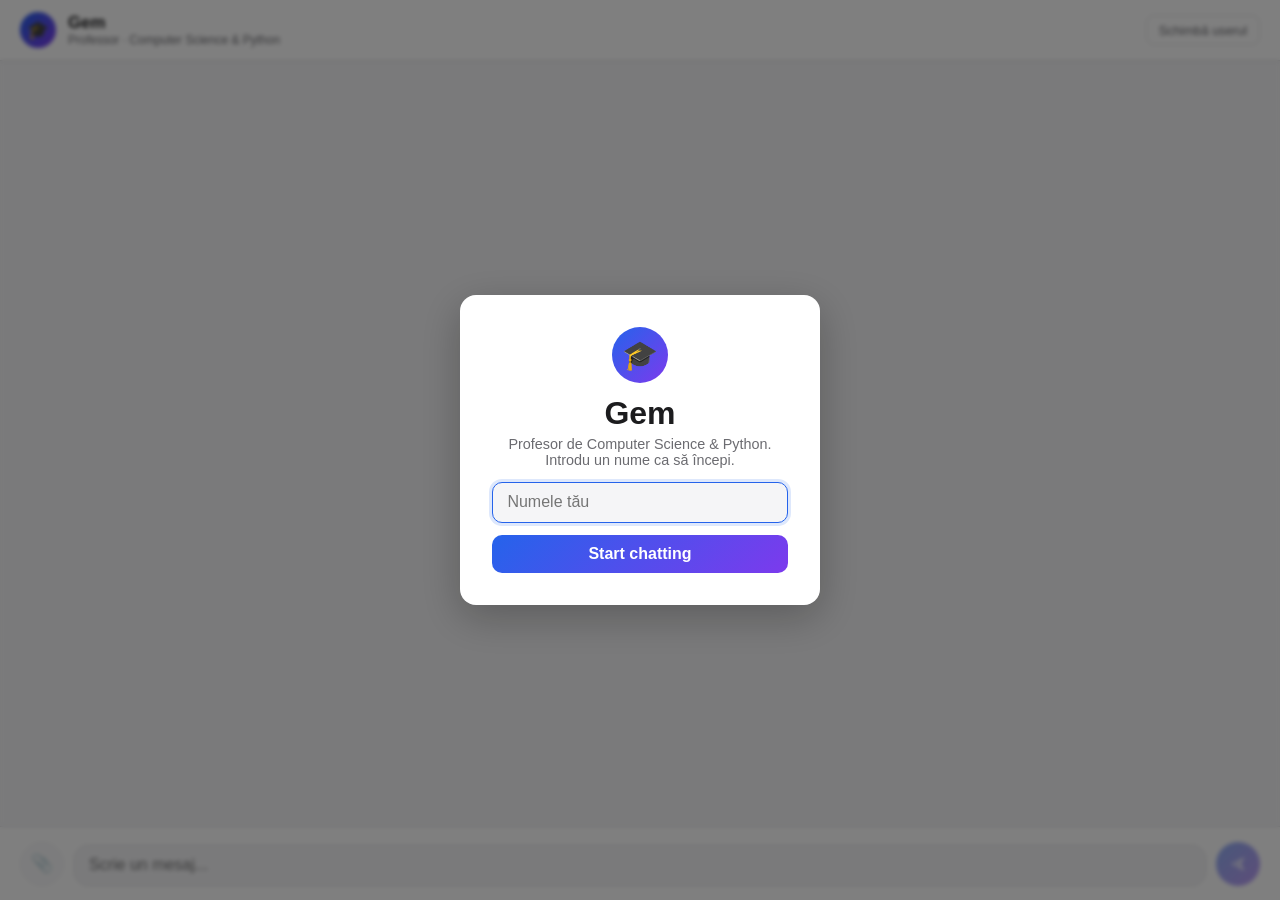
==== lab5/lab_5_skel/static/index.html @ 884dc6f9 "Session 6: fix required extensions, add web UI + multi-user backend, file upload tool Bug fixes: con" ====
<!doctype html>
<html lang="ro">
<head>
<meta charset="utf-8">
<meta name="viewport" content="width=device-width, initial-scale=1">
<title>Gem — AI Teaching Assistant</title>
<link rel="stylesheet" href="style.css">
</head>
<body>

<div id="username-overlay">
  <div id="username-box">
    <div class="avatar avatar-lg">🎓</div>
    <h1>Gem</h1>
    <p>Profesor de Computer Science &amp; Python. Introdu un nume ca să începi.</p>
    <input id="username-input" type="text" placeholder="Numele tău" autocomplete="off">
    <button id="username-submit">Start chatting</button>
  </div>
</div>

<header id="app-header">
  <div class="avatar avatar-sm">🎓</div>
  <div id="header-text">
    <span id="app-title">Gem</span>
    <span id="app-subtitle">Professor · Computer Science &amp; Python</span>
  </div>
  <span id="current-user"></span>
  <button id="change-user-btn" title="Schimbă utilizatorul" type="button">Schimbă userul</button>
</header>

<main id="chat-window"></main>

<footer id="composer">
  <button id="attach-btn" title="Atașează fișier" type="button">📎</button>
  <input id="file-input" type="file" hidden>
  <textarea id="message-input" placeholder="Scrie un mesaj..." rows="1"></textarea>
  <button id="send-btn" title="Trimite" type="button">
    <svg viewBox="0 0 24 24" width="18" height="18" fill="currentColor"><path d="M3 12l18-9-6 9 6 9-18-9zm3.5 0l9.5 4.75L11.5 12 16 7.25 6.5 12z"/></svg>
  </button>
</footer>

<script src="app.js" defer></script>
</body>
</html>
---- lab5/lab_5_skel/static/style.css ----
:root {
  --bg: #f5f5f7;
  --panel: #ffffff;
  --text: #1c1c1e;
  --muted: #6b6b70;
  --border: #e0e0e3;
  --user-bubble: #2563eb;
  --user-text: #ffffff;
  --assistant-bubble: #ffffff;
  --accent: #2563eb;
  --accent-2: #7c3aed;
  --think-bg: #f3f0ff;
  --think-text: #5b21b6;
}

@media (prefers-color-scheme: dark) {
  :root {
    --bg: #1c1c1e;
    --panel: #2c2c2e;
    --text: #f2f2f2;
    --muted: #9a9a9e;
    --border: #3a3a3c;
    --user-bubble: #2563eb;
    --user-text: #ffffff;
    --assistant-bubble: #2c2c2e;
    --accent: #4a8cff;
    --accent-2: #a78bfa;
    --think-bg: #2a2440;
    --think-text: #c4b5fd;
  }
}

* { box-sizing: border-box; }

html, body {
  height: 100%;
  margin: 0;
  font-family: -apple-system, "Segoe UI", Roboto, Arial, sans-serif;
  background: var(--bg);
  color: var(--text);
}

body {
  display: flex;
  flex-direction: column;
}

.avatar {
  display: flex;
  align-items: center;
  justify-content: center;
  border-radius: 50%;
  background: linear-gradient(135deg, var(--accent), var(--accent-2));
  flex-shrink: 0;
}
.avatar-sm { width: 2.25rem; height: 2.25rem; font-size: 1.1rem; }
.avatar-lg { width: 3.5rem; height: 3.5rem; font-size: 1.8rem; margin: 0 auto .75rem; }
.avatar-tiny {
  width: 1.8rem; height: 1.8rem; font-size: .95rem;
  border-radius: 50%; display: flex; align-items: center; justify-content: center;
  flex-shrink: 0;
}
.avatar-tiny.user { background: var(--user-bubble); color: #fff; font-weight: 600; font-size: .8rem; }
.avatar-tiny.assistant { background: linear-gradient(135deg, var(--accent), var(--accent-2)); }

#app-header {
  display: flex;
  align-items: center;
  gap: .75rem;
  padding: .75rem 1.25rem;
  background: var(--panel);
  border-bottom: 1px solid var(--border);
  flex-shrink: 0;
  box-shadow: 0 1px 3px rgba(0, 0, 0, .04);
}

#header-text {
  display: flex;
  flex-direction: column;
  line-height: 1.2;
}

#app-title {
  font-weight: 700;
  font-size: 1.05rem;
}

#app-subtitle {
  color: var(--muted);
  font-size: .75rem;
}

#current-user {
  color: var(--muted);
  font-size: .85rem;
  flex: 1;
  text-align: right;
}

#change-user-btn {
  background: none;
  border: 1px solid var(--border);
  border-radius: 8px;
  color: var(--muted);
  padding: .4rem .75rem;
  font-size: .8rem;
  cursor: pointer;
  transition: border-color .15s, color .15s;
}
#change-user-btn:hover { border-color: var(--accent); color: var(--accent); }

#chat-window {
  flex: 1;
  overflow-y: auto;
  padding: 1.5rem;
  display: flex;
  flex-direction: column;
  gap: 1rem;
  max-width: 100%;
}

.message-row {
  display: flex;
  align-items: flex-end;
  gap: .5rem;
  max-width: min(680px, 90%);
  animation: rise .25s ease-out;
}
.message-row.user { align-self: flex-end; flex-direction: row-reverse; }
.message-row.assistant { align-self: flex-start; }
.message-row.system, .message-row.error-row { align-self: center; max-width: 90%; }

@keyframes rise {
  from { opacity: 0; transform: translateY(6px); }
  to { opacity: 1; transform: translateY(0); }
}

.bubble-col {
  display: flex;
  flex-direction: column;
  gap: .35rem;
  min-width: 0;
}

.bubble {
  padding: .65rem .95rem;
  border-radius: 16px;
  line-height: 1.5;
  white-space: pre-wrap;
  word-wrap: break-word;
  box-shadow: 0 1px 2px rgba(0, 0, 0, .05);
}

.message-row.user .bubble {
  background: var(--user-bubble);
  color: var(--user-text);
  border-bottom-right-radius: 4px;
}

.message-row.assistant .bubble {
  background: var(--assistant-bubble);
  border: 1px solid var(--border);
  border-bottom-left-radius: 4px;
}

.bubble.error {
  background: #fee2e2;
  color: #991b1b;
  border: 1px solid #fca5a5;
}

.message-row.system .bubble {
  background: none;
  border: 1px dashed var(--border);
  color: var(--muted);
  font-size: .85rem;
  text-align: center;
  box-shadow: none;
}

.message-row.error-row .bubble.error { text-align: left; }

/* Typing indicator, shown until the first real content chunk arrives */
.typing-dots {
  display: inline-flex;
  gap: .25rem;
  padding: .2rem 0;
}
.typing-dots span {
  width: .4rem;
  height: .4rem;
  border-radius: 50%;
  background: var(--muted);
  animation: bounce 1.2s infinite ease-in-out;
}
.typing-dots span:nth-child(2) { animation-delay: .15s; }
.typing-dots span:nth-child(3) { animation-delay: .3s; }
@keyframes bounce {
  0%, 60%, 100% { transform: translateY(0); opacity: .5; }
  30% { transform: translateY(-4px); opacity: 1; }
}

/* Collapsible "thinking" / reasoning section */
.think-block {
  border: 1px solid var(--think-bg);
  border-radius: 10px;
  overflow: hidden;
  font-size: .82rem;
}
.think-block summary {
  cursor: pointer;
  padding: .4rem .7rem;
  background: var(--think-bg);
  color: var(--think-text);
  font-weight: 600;
  list-style: none;
  user-select: none;
}
.think-block summary::-webkit-details-marker { display: none; }
.think-block summary::before { content: "🧠 "; }
.think-block[open] summary::after { content: " ▲"; }
.think-block:not([open]) summary::after { content: " ▼"; }
.think-block .think-content {
  padding: .6rem .8rem;
  color: var(--muted);
  white-space: pre-wrap;
  border-top: 1px solid var(--think-bg);
}

#chat-window::-webkit-scrollbar { width: 8px; }
#chat-window::-webkit-scrollbar-thumb { background: var(--border); border-radius: 8px; }

#composer {
  display: flex;
  align-items: flex-end;
  gap: .6rem;
  padding: .9rem 1.25rem;
  background: var(--panel);
  border-top: 1px solid var(--border);
  flex-shrink: 0;
}

#message-input {
  flex: 1;
  resize: none;
  border: 1px solid var(--border);
  border-radius: 14px;
  padding: .65rem .9rem;
  font: inherit;
  background: var(--bg);
  color: var(--text);
  max-height: 8rem;
  transition: border-color .15s, box-shadow .15s;
}
#message-input:focus {
  outline: none;
  border-color: var(--accent);
  box-shadow: 0 0 0 3px rgba(37, 99, 235, .15);
}

#send-btn {
  display: flex;
  align-items: center;
  justify-content: center;
  border: none;
  border-radius: 50%;
  width: 2.75rem;
  height: 2.75rem;
  background: linear-gradient(135deg, var(--accent), var(--accent-2));
  color: #fff;
  cursor: pointer;
  transition: transform .1s, opacity .15s;
  flex-shrink: 0;
}
#send-btn:hover:not(:disabled) { transform: scale(1.05); }
#send-btn:disabled { opacity: .5; cursor: not-allowed; }

#attach-btn {
  border: 1px solid var(--border);
  border-radius: 50%;
  background: var(--bg);
  color: var(--text);
  font-size: 1.1rem;
  width: 2.75rem;
  height: 2.75rem;
  flex-shrink: 0;
  cursor: pointer;
  transition: border-color .15s, transform .1s;
}
#attach-btn:hover:not(:disabled) { border-color: var(--accent); transform: scale(1.05); }
#attach-btn:disabled { opacity: .5; cursor: not-allowed; }

#username-overlay {
  position: fixed;
  inset: 0;
  background: rgba(0, 0, 0, .5);
  backdrop-filter: blur(2px);
  display: flex;
  align-items: center;
  justify-content: center;
  z-index: 10;
}
#username-overlay.hidden { display: none; }

#username-box {
  background: var(--panel);
  border-radius: 16px;
  padding: 2rem;
  width: min(360px, 90vw);
  text-align: center;
  box-shadow: 0 12px 40px rgba(0, 0, 0, .25);
}
#username-box h1 { margin: 0 0 .25rem; }
#username-box p { color: var(--muted); font-size: .9rem; margin-top: 0; }

#username-input {
  width: 100%;
  padding: .65rem .9rem;
  border: 1px solid var(--border);
  border-radius: 10px;
  font: inherit;
  background: var(--bg);
  color: var(--text);
  margin-bottom: .75rem;
  transition: border-color .15s, box-shadow .15s;
}
#username-input:focus {
  outline: none;
  border-color: var(--accent);
  box-shadow: 0 0 0 3px rgba(37, 99, 235, .15);
}

#username-submit {
  width: 100%;
  border: none;
  border-radius: 10px;
  padding: .65rem;
  background: linear-gradient(135deg, var(--accent), var(--accent-2));
  color: #fff;
  font: inherit;
  font-weight: 600;
  cursor: pointer;
  transition: opacity .15s;
}
#username-submit:hover { opacity: .9; }

@media (max-width: 480px) {
  #chat-window { padding: 1rem; }
  .message-row { max-width: 95%; }
  #app-subtitle { display: none; }
}
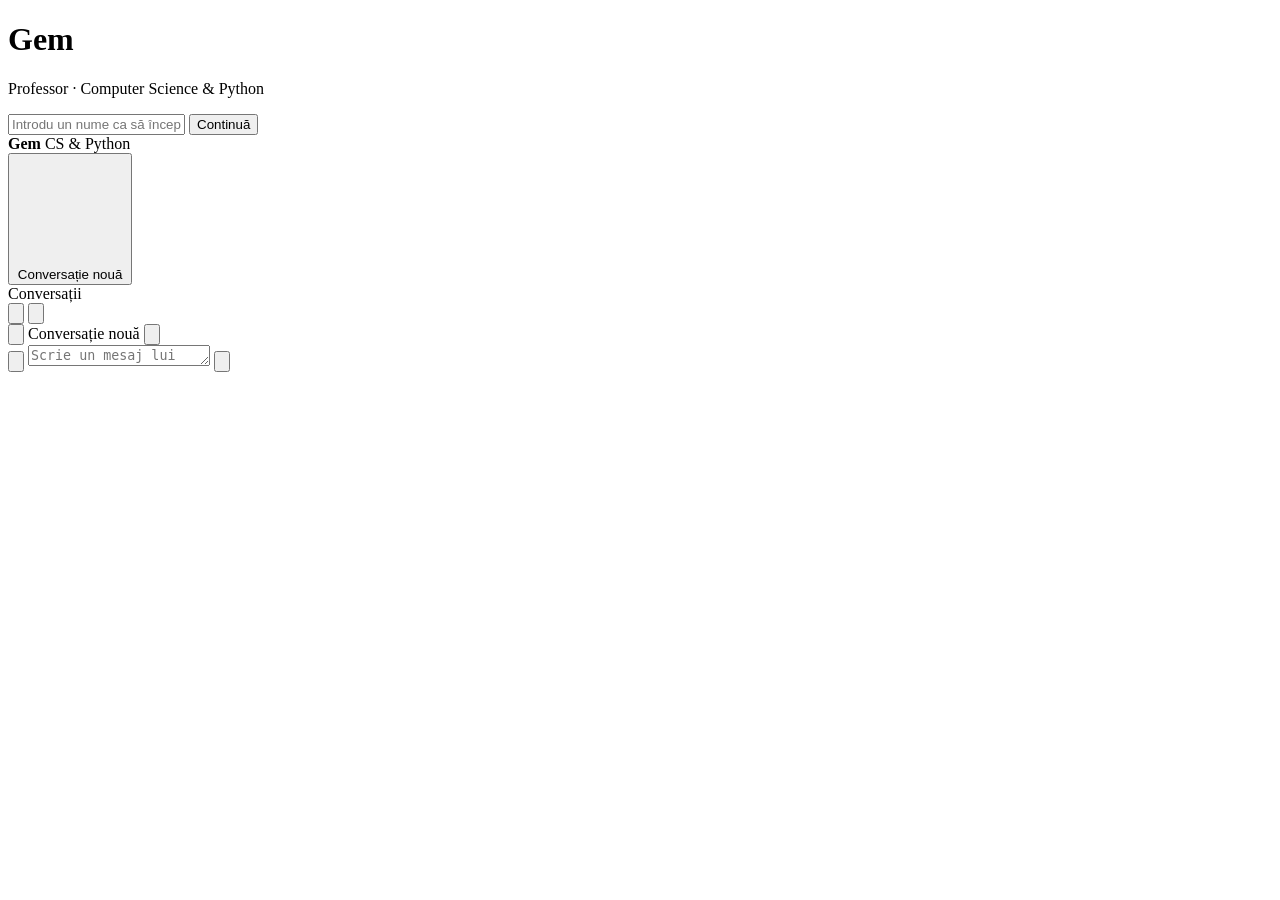
==== commit c1652a0d: "Merge pull request #3 from CristianPreda1609/main All features hopefully" ====
--- a/lab5/lab_5_skel/static/index.html
+++ b/lab5/lab_5_skel/static/index.html
@@ -1,44 +1,87 @@
-<!doctype html>
+<!DOCTYPE html>
 <html lang="ro">
 <head>
-<meta charset="utf-8">
-<meta name="viewport" content="width=device-width, initial-scale=1">
-<title>Gem — AI Teaching Assistant</title>
-<link rel="stylesheet" href="style.css">
+    <meta charset="UTF-8">
+    <meta name="viewport" content="width=device-width, initial-scale=1.0">
+    <title>Gem · AI Professor</title>
+    <link rel="stylesheet" href="/static/style.css">
+    <link rel="icon" href="data:image/svg+xml,<svg xmlns='http://www.w3.org/2000/svg' viewBox='0 0 24 24'><path fill='%237c5cff' d='M6 2h12l4 7-10 13L2 9z'/></svg>">
 </head>
 <body>
+    <!-- Overlay pentru nume -->
+    <div id="name-overlay" class="overlay">
+        <div class="overlay-card">
+            <div class="gem-logo lg"><span class="gem-facet"></span></div>
+            <h1>Gem</h1>
+            <p class="muted">Professor · Computer Science &amp; Python</p>
+            <form id="name-form">
+                <input id="name-input" type="text" placeholder="Introdu un nume ca să începi" autocomplete="off" maxlength="40" required>
+                <button type="submit" class="btn-primary">Continuă</button>
+            </form>
+        </div>
+    </div>
 
-<div id="username-overlay">
-  <div id="username-box">
-    <div class="avatar avatar-lg">🎓</div>
-    <h1>Gem</h1>
-    <p>Profesor de Computer Science &amp; Python. Introdu un nume ca să începi.</p>
-    <input id="username-input" type="text" placeholder="Numele tău" autocomplete="off">
-    <button id="username-submit">Start chatting</button>
-  </div>
-</div>
+    <!-- Aplicația -->
+    <div id="app" class="app hidden">
+        <!-- Sidebar -->
+        <aside class="sidebar">
+            <div class="sidebar-head">
+                <div class="gem-logo sm"><span class="gem-facet"></span></div>
+                <div class="wordmark">
+                    <strong>Gem</strong>
+                    <span class="muted">CS &amp; Python</span>
+                </div>
+            </div>
 
-<header id="app-header">
-  <div class="avatar avatar-sm">🎓</div>
-  <div id="header-text">
-    <span id="app-title">Gem</span>
-    <span id="app-subtitle">Professor · Computer Science &amp; Python</span>
-  </div>
-  <span id="current-user"></span>
-  <button id="change-user-btn" title="Schimbă utilizatorul" type="button">Schimbă userul</button>
-</header>
+            <button id="new-chat" class="new-chat">
+                <svg viewBox="0 0 24 24" class="ico"><line x1="12" y1="5" x2="12" y2="19"/><line x1="5" y1="12" x2="19" y2="12"/></svg>
+                Conversație nouă
+            </button>
 
-<main id="chat-window"></main>
+            <div class="conv-label muted">Conversații</div>
+            <nav id="conv-list" class="conv-list"></nav>
 
-<footer id="composer">
-  <button id="attach-btn" title="Atașează fișier" type="button">📎</button>
-  <input id="file-input" type="file" hidden>
-  <textarea id="message-input" placeholder="Scrie un mesaj..." rows="1"></textarea>
-  <button id="send-btn" title="Trimite" type="button">
-    <svg viewBox="0 0 24 24" width="18" height="18" fill="currentColor"><path d="M3 12l18-9-6 9 6 9-18-9zm3.5 0l9.5 4.75L11.5 12 16 7.25 6.5 12z"/></svg>
-  </button>
-</footer>
+            <div class="sidebar-foot">
+                <button id="switch-btn" class="foot-user" title="Schimbă utilizatorul">
+                    <svg viewBox="0 0 24 24" class="ico"><path d="M20 21v-2a4 4 0 0 0-4-4H8a4 4 0 0 0-4 4v2"/><circle cx="12" cy="7" r="4"/></svg>
+                    <span id="user-name"></span>
+                </button>
+                <button id="theme-btn" class="icon-btn" title="Schimbă tema">
+                    <svg viewBox="0 0 24 24" class="ico"><path d="M21 12.79A9 9 0 1 1 11.21 3 7 7 0 0 0 21 12.79z"/></svg>
+                </button>
+            </div>
+        </aside>
 
-<script src="app.js" defer></script>
+        <!-- Zona principală -->
+        <main class="main">
+            <header class="topbar">
+                <button id="menu-btn" class="icon-btn only-mobile" title="Meniu">
+                    <svg viewBox="0 0 24 24" class="ico"><line x1="3" y1="12" x2="21" y2="12"/><line x1="3" y1="6" x2="21" y2="6"/><line x1="3" y1="18" x2="21" y2="18"/></svg>
+                </button>
+                <span id="conv-title" class="conv-title">Conversație nouă</span>
+                <button id="delete-btn" class="icon-btn" title="Șterge conversația">
+                    <svg viewBox="0 0 24 24" class="ico"><polyline points="3 6 5 6 21 6"/><path d="M19 6v14a2 2 0 0 1-2 2H7a2 2 0 0 1-2-2V6m3 0V4a2 2 0 0 1 2-2h4a2 2 0 0 1 2 2v2"/></svg>
+                </button>
+            </header>
+
+            <div id="chat" class="chat"></div>
+
+            <footer class="composer">
+                <div class="composer-inner">
+                    <input id="file-input" type="file" hidden>
+                    <button id="attach-btn" class="icon-btn ghost" title="Încarcă document">
+                        <svg viewBox="0 0 24 24" class="ico"><path d="M21.44 11.05l-9.19 9.19a6 6 0 0 1-8.49-8.49l9.19-9.19a4 4 0 0 1 5.66 5.66l-9.2 9.19a2 2 0 0 1-2.83-2.83l8.49-8.48"/></svg>
+                    </button>
+                    <textarea id="message-input" rows="1" placeholder="Scrie un mesaj lui Gem..."></textarea>
+                    <button id="send-btn" class="send-btn" title="Trimite">
+                        <svg viewBox="0 0 24 24" class="ico-fill"><path d="M12 20V7M5 12l7-7 7 7" fill="none" stroke="currentColor" stroke-width="2.2" stroke-linecap="round" stroke-linejoin="round"/></svg>
+                    </button>
+                </div>
+                <div id="stats" class="stats muted"></div>
+            </footer>
+        </main>
+    </div>
+
+    <script src="/static/app.js"></script>
 </body>
 </html>
